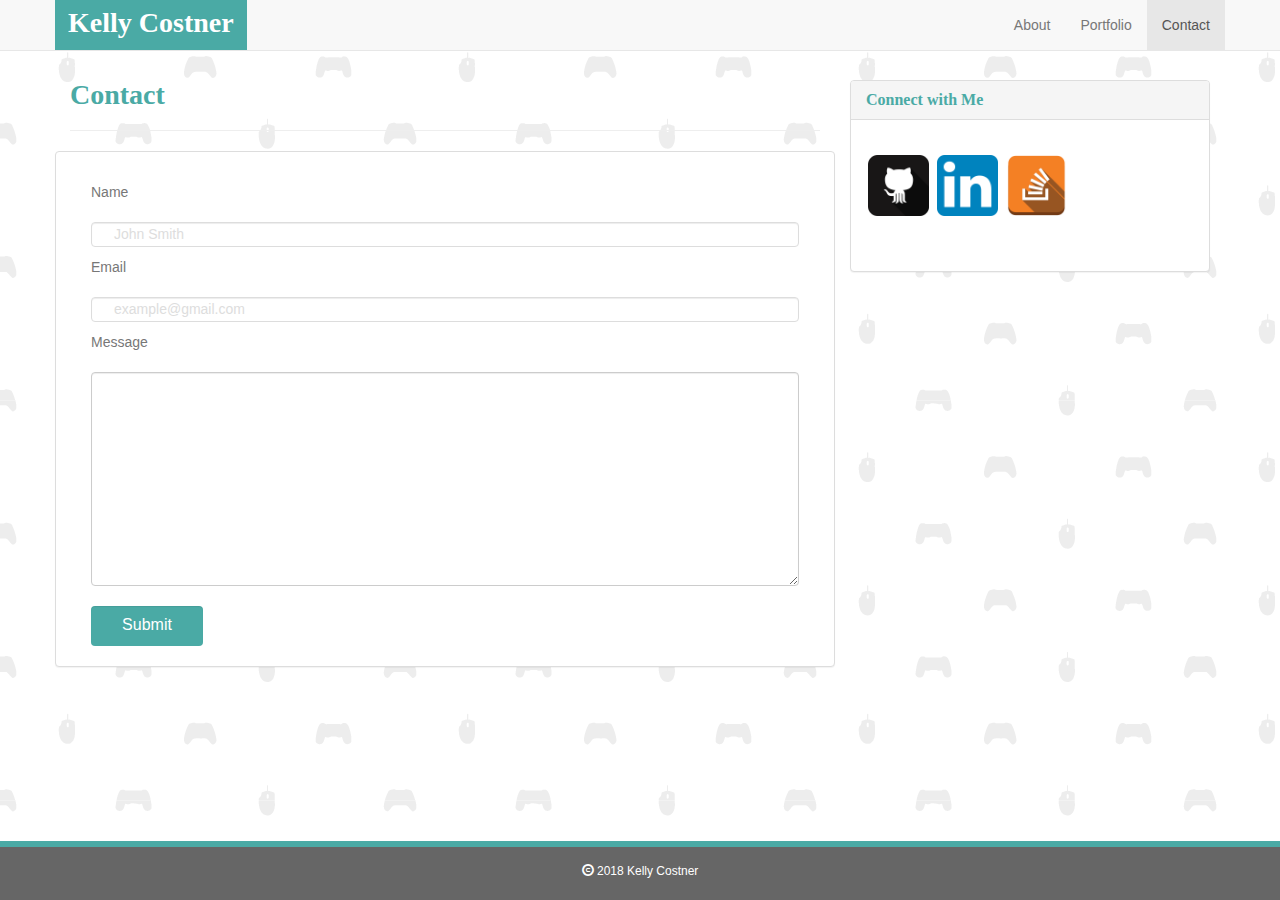
==== contact.html @ 2be56869 "getting all the files up there" ====
<!DOCTYPE html>
<html lang="en">

<head>
	<meta charset="UTF-8">
	<meta name="viewport" content="width=device-width, initial-scale=1.0">
	<meta http-equiv="X-UA-Compatible" content="ie=edge">
	<title>Kelly Costner - Bootstrap About</title>
	<!-- Bootstrap styles - use first for local, 2nd for CDN-->
	<link rel="stylesheet" href="css/bootstrap.css">
	<!-- <link rel="stylesheet" href="https://maxcdn.bootstrapcdn.com/bootstrap/3.3.7/css/bootstrap.min.css" integrity="sha384-BVYiiSIFeK1dGmJRAkycuHAHRg32OmUcww7on3RYdg4Va+PmSTsz/K68vbdEjh4u"
	 crossorigin="anonymous"> -->

	<!-- My Styles -->
	<link rel="stylesheet" href="assets/css/style.css">
	<link rel="icon" href="assets/images/profile-favicon.gif" type="image/gif">
</head>

<body>
	<nav class="navbar navbar-default navbar-fixed-top">
		<div class="container">
			<div class="navbar-header">
				<button type="button" class="navbar-toggle collapsed" data-toggle="collapse" data-target="#myNavbarCollapse" aria-expanded="false">
					<span class="sr-only">Toggle navigation</span>
					<span class="icon-bar"></span>
					<span class="icon-bar"></span>
					<span class="icon-bar"></span>
				</button>
				<a class="navbar-brand me" href="index.html">
					Kelly Costner
				</a>
			</div>
			<div class="collapse navbar-collapse" id="myNavbarCollapse">
				<ul class="nav navbar-nav navbar-right">
					<li>
						<a href="index.html">About</a>
					</li>
					<li>
						<a href="portfolio.html">Portfolio</a>
					</li>
					<li class="active">
						<a href="contact.html">Contact</a>
					</li>
				</ul>
			</div>
		</div>
	</nav>

	<div class="container">
		<div class="row">
			<div class="col-md-8">
				<div class="page-header">
					<h1>Contact</h1>
				</div>
				<div class="row">
					<div class="col-md-12 panel panel-default">
						
						<!-- <div class="myArticle"> -->

							<form class="contactForm">
								<p>Name</p>
								<input class="form-control" type="name" placeholder="John Smith">
								<p>Email</p>
								<input class="form-control" type="email" placeholder="example@gmail.com">
								<p>Message</p>
								<textarea class="form-control" name="Message" id="" cols="30" rows="10"></textarea>
								<input class="form-control" type="submit" value="Submit">
							</form>

						<!-- </div> -->
					</div>
				</div>
			</div>
			<div class="col-md-4 sidePanel">
				<div class="panel panel-default">
					<div class="panel-heading">
						<h2 class="panel-title">Connect with Me</h2>
					</div>
					<div class="panel-body">
						<a href="https://github.com/belobig" target="_blank">
							<img class="asideImg" src="assets/images/github.png">
						</a>
						<a href="https://www.linkedin.com/in/kelly-costner-68072b51/" target="_blank">
							<img class="asideImg" src="assets/images/linkedin.png">
						</a>
						<a href="https://stackoverflow.com/users/8755871/kelly-costner" target="_blank">
							<img class="asideImg" src="assets/images/stackoverflow.png">
						</a>
					</div>
				</div>
			</div>
		</div>
	</div>



	<!-- jQuery (necessary for Bootstrap's JavaScript plugins) -->
	<script src="https://ajax.googleapis.com/ajax/libs/jquery/1.11.3/jquery.min.js"></script>
	<script src="js/bootstrap.min.js"></script>
</body>

<footer class="footer">
	<div class="container">
		<p class="text-center">
			<span class="glyphicon glyphicon-copyright-mark"></span> 2018 Kelly Costner</p>
	</div>
</footer>

</html>
---- assets/css/style.css ----
/* Not all of these classes will be utilizedin this bootstrap version,
* and some are overridden by bootstrap.css */

.topContainer {
	background-color: white;
	width: 100%;
	height:72px;
	display: flex;
	justify-content: center;
	position: fixed;
	z-index: 999;
}

h1, h2, h3, h4 {
	font-family: 'Georgia', Times, 'Times New Roman', serif;
	color: #4aaaa5!important;
}

h1 {
	font-size: 2em;
	font-weight: bold;
}

h2 {
	font-size: 1.5em;
	font-weight: bold;
}

.myHeader {
	display: flex;
	width: 960px;
	background-color: white;
	z-index: 999;
	height: 72px;
	position: fixed;
}

header a {
	z-index: 999;
}

.myNav {
	display: flex;
	flex-grow: 1;
	justify-content: flex-end;

}

.myNav-ul {
	display: flex;
	align-items: center;
}

.myNav-li {
	display: flex;
	margin-left: 20px;
}

#navhr {
	position: fixed;
	top: 64px;
	width: 100%;
	border: 1px solid #dddddd;
}

a {
	text-decoration: none;
	color: inherit;
}

a:hover {
	text-decoration: underline;
}

a img:hover {
	-ms-transform: rotate(15deg);
  -webkit-transform: rotate(15deg);
  -moz-transform: rotate(15deg);
  -o-transform: rotate(15deg);
	transform: rotate(15deg);
}

body{
	font-family: 'Arial', 'Helvetica Neue', Helvetica, sans-serif;
	color: #777777;
	background: url("../images/gaming-pattern.png");
	margin-bottom: 110px;
	padding-top: 40px;
}

.me {
	color: white!important;
	background-color: #4aaaa5;
	padding: 13px;
	position: fixed;
}

.mainArea {
	width: 960px;
	flex: 1 0 auto;
	position: relative;
	top: 90px;
	margin: auto;
}

#profilepic {
	transform: rotate(-90deg);
	height: 150px;
	/* float: left; */
	margin: 50px 20px 40px 0;
	/* z-index: auto; */
}

p {
	padding: 10px;
}

.myArticle {
	width: 650px;
	background: white;
	border: 2px solid #dddddd;
	float: left;
	margin-bottom: 80px;
}

.myArticle h1 {
	color: #4aaaa5;
	padding: 20px;
}

.myAside {
	width: 270px;
	background: white;
	border: 2px solid #dddddd;
	float: right;
	text-align: center;
	padding-top: 20px;
}

.myAside h2 {
	color: #4aaaa5;
	padding-bottom: 10px;
}

.bodyHR {
	width: 95%;
	border: 1px solid #dddddd;
}

.asideHR {
	width: 80%;
	border: 1px solid #dddddd;
}

.asideImg {
	width: 65px;
	padding: 20px 2px 40px 2px;
}

.footer {
	color: white;
	font-size: 12px;
	width: 100%;
	position: fixed;
	bottom: 0;
	border-top: 6px solid #4aaaa5;
	background-color: #666666;
	padding-top: 6px;
}

.contactForm {
	margin: 20px;
	
}

.contactForm input, textarea {
	border: 1.25px solid #dddddd;
	width: 100%;
}

.contactForm p {
	padding: 10px 0 10px 0;
}

.contactForm input {
	height: 25px;
}

.contactForm input::placeholder {
	color: #dddddd;
	padding: 10px 0 10px 10px;
}

textarea {
	height: 195px;
}

input[type=submit] {
	background-color: #4aaaa5;
	border: none;
	color: white;
	text-decoration: none;
	margin: 20px 0 20px 0;
	cursor: pointer;
	width: 112px;
	font-size: 16px;
	height: 40px;
}

.appImgContainer {
	display: flex;
	flex-wrap: wrap;
	/* margin: 28px; */
}

.appIcon {
	width: 200px;
	margin: 20px 15px;
}

figcaption h2 {
	color: white!important;
	background-color: #4aaaa5;
	text-align: center;
	padding: 16px 0;
	position: relative;
	top:-115px;
	width: 200px;
	margin: auto;
}

.navbar-brand {
	z-index: 999;
	font-size: 2em;
	font-weight: bold;
	font-family: 'Georgia', Times, 'Times New Roman', serif;
}

.sidePanel {
	padding-top: 40px;
}

@media screen and (min-width: 992px) {
	.appImgContainer {
		width: 150%;
	}
}
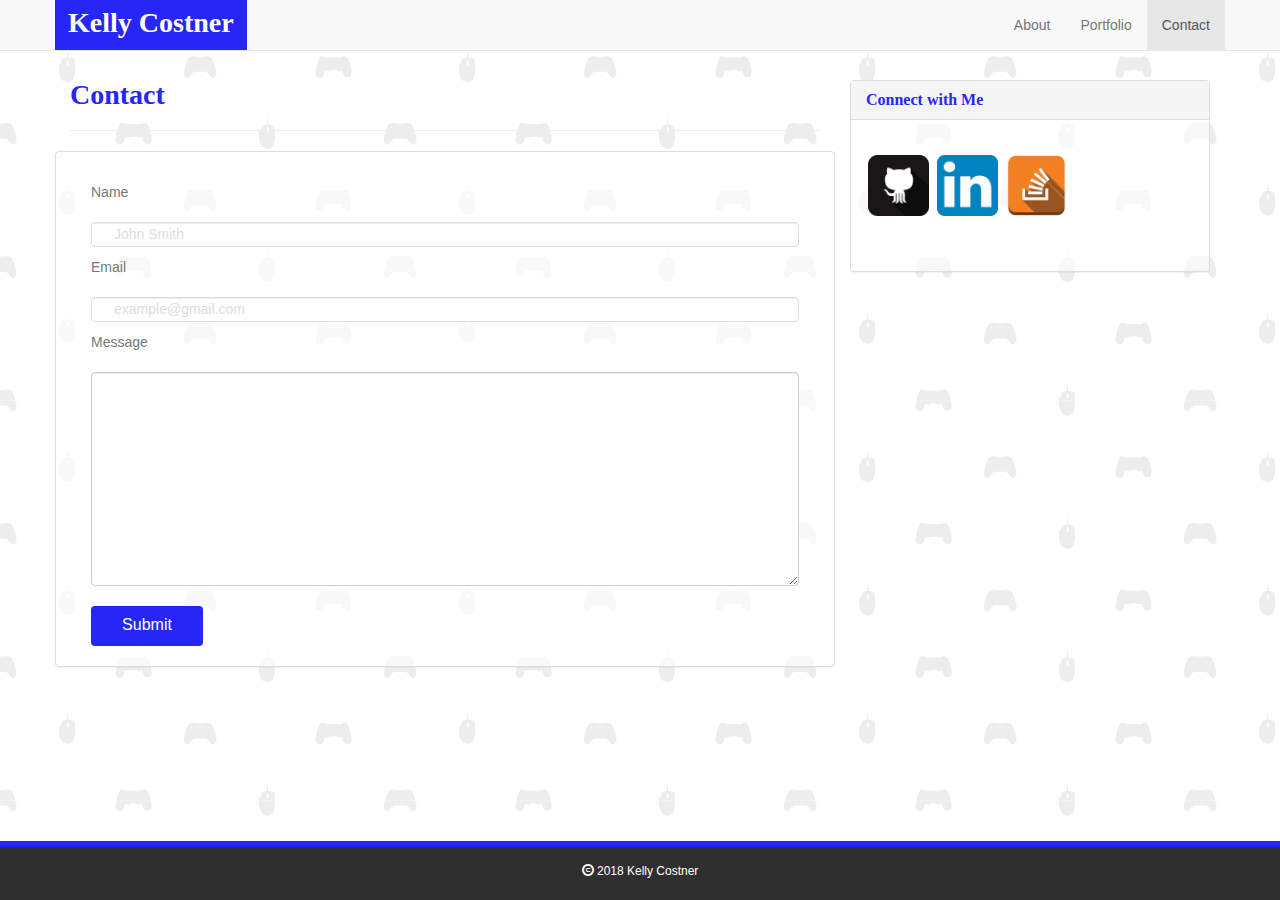
==== commit cd6f4114: "Updated colors and added link for GifFun" ====
--- a/contact.html
+++ b/contact.html
@@ -53,7 +53,7 @@
 					<h1>Contact</h1>
 				</div>
 				<div class="row">
-					<div class="col-md-12 panel panel-default">
+					<div class="col-md-12 panel panel-default myArticle">
 						
 						<!-- <div class="myArticle"> -->
 
@@ -72,7 +72,7 @@
 				</div>
 			</div>
 			<div class="col-md-4 sidePanel">
-				<div class="panel panel-default">
+				<div class="panel panel-default myArticle">
 					<div class="panel-heading">
 						<h2 class="panel-title">Connect with Me</h2>
 					</div>
--- a/assets/css/style.css
+++ b/assets/css/style.css
@@ -13,7 +13,7 @@
 
 h1, h2, h3, h4 {
 	font-family: 'Georgia', Times, 'Times New Roman', serif;
-	color: #4aaaa5!important;
+	color: #2626f7!important;
 }
 
 h1 {
@@ -90,7 +90,7 @@
 
 .me {
 	color: white!important;
-	background-color: #4aaaa5;
+	background-color: #2626f7;
 	padding: 13px;
 	position: fixed;
 }
@@ -116,15 +116,11 @@
 }
 
 .myArticle {
-	width: 650px;
-	background: white;
-	border: 2px solid #dddddd;
-	float: left;
-	margin-bottom: 80px;
+	background: rgba(255, 255, 255, 0.6);
 }
 
 .myArticle h1 {
-	color: #4aaaa5;
+	color: #2626f7;
 	padding: 20px;
 }
 
@@ -138,7 +134,7 @@
 }
 
 .myAside h2 {
-	color: #4aaaa5;
+	color: #2626f7;
 	padding-bottom: 10px;
 }
 
@@ -163,8 +159,8 @@
 	width: 100%;
 	position: fixed;
 	bottom: 0;
-	border-top: 6px solid #4aaaa5;
-	background-color: #666666;
+	border-top: 6px solid #2626f7;
+	background-color: #302f2f;
 	padding-top: 6px;
 }
 
@@ -196,7 +192,7 @@
 }
 
 input[type=submit] {
-	background-color: #4aaaa5;
+	background-color: #2626f7;
 	border: none;
 	color: white;
 	text-decoration: none;
@@ -220,7 +216,7 @@
 
 figcaption h2 {
 	color: white!important;
-	background-color: #4aaaa5;
+	background-color: #2626f7;
 	text-align: center;
 	padding: 16px 0;
 	position: relative;
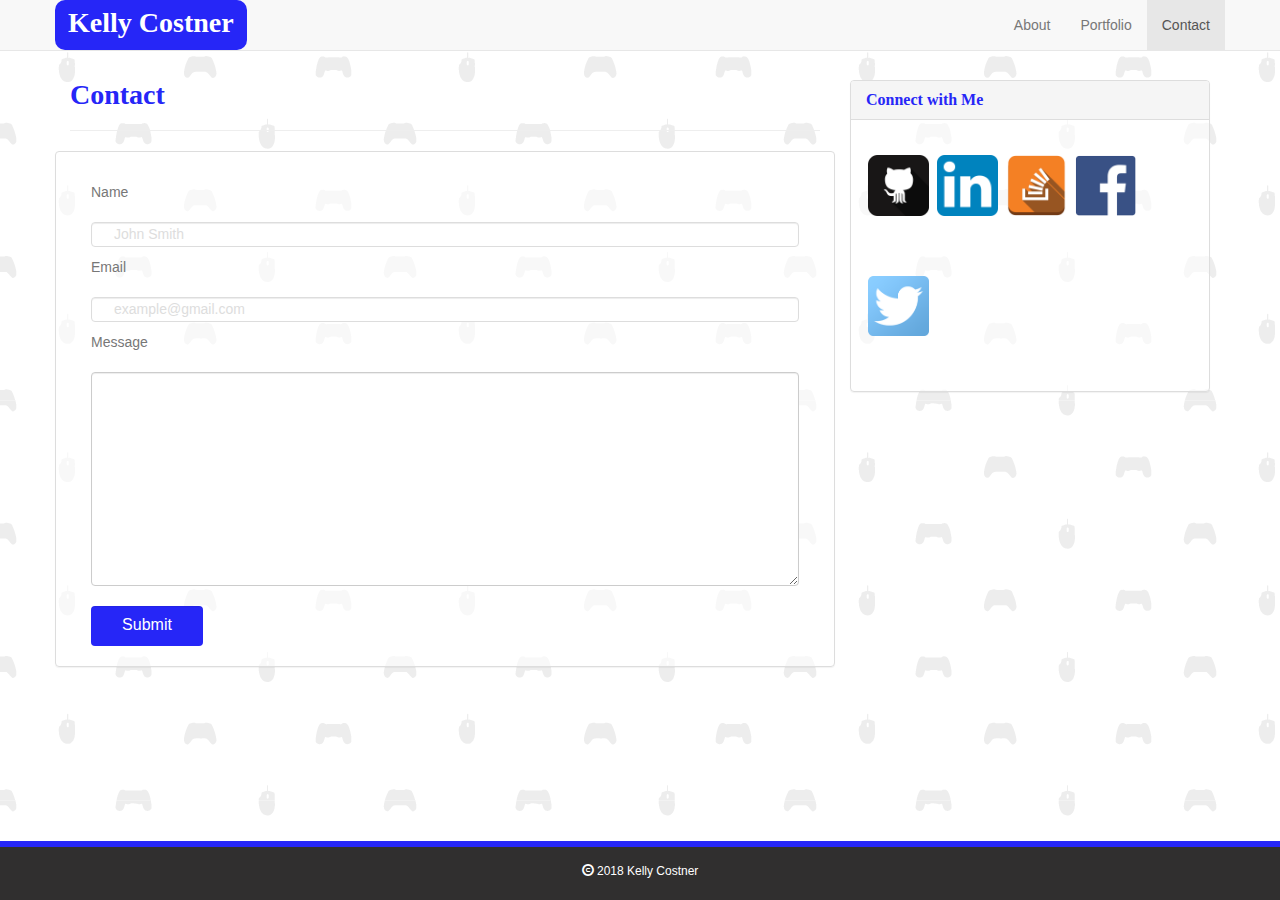
==== commit 6b90ec73: "Added fb and twitter links, new styling" ====
--- a/contact.html
+++ b/contact.html
@@ -86,6 +86,12 @@
 						<a href="https://stackoverflow.com/users/8755871/kelly-costner" target="_blank">
 							<img class="asideImg" src="assets/images/stackoverflow.png">
 						</a>
+						<a href="https://www.facebook.com/belobig" target="_blank">
+							<img class="asideImg" src="assets/images/facebook.png">
+						</a>
+						<a href="https://twitter.com/belobig" target="_blank">
+							<img class="asideImg" src="assets/images/twitter.png">
+						</a>
 					</div>
 				</div>
 			</div>
--- a/assets/css/style.css
+++ b/assets/css/style.css
@@ -70,6 +70,7 @@
 
 a:hover {
 	text-decoration: underline;
+	color: black;
 }
 
 a img:hover {
@@ -78,6 +79,7 @@
   -moz-transform: rotate(15deg);
   -o-transform: rotate(15deg);
 	transform: rotate(15deg);
+	transition: 1000ms;
 }
 
 body{
@@ -93,6 +95,11 @@
 	background-color: #2626f7;
 	padding: 13px;
 	position: fixed;
+	border-radius: 10px;
+}
+
+.me:hover {
+	color: black!important;
 }
 
 .mainArea {
@@ -212,6 +219,7 @@
 .appIcon {
 	width: 200px;
 	margin: 20px 15px;
+	border-radius: 10px;
 }
 
 figcaption h2 {
@@ -225,6 +233,12 @@
 	margin: auto;
 }
 
+figcaption h2:hover {
+	background-color: rgba(38, 38, 247, 0.8);
+	border-radius: 10px;
+	transition: 1000ms;
+}
+
 .navbar-brand {
 	z-index: 999;
 	font-size: 2em;
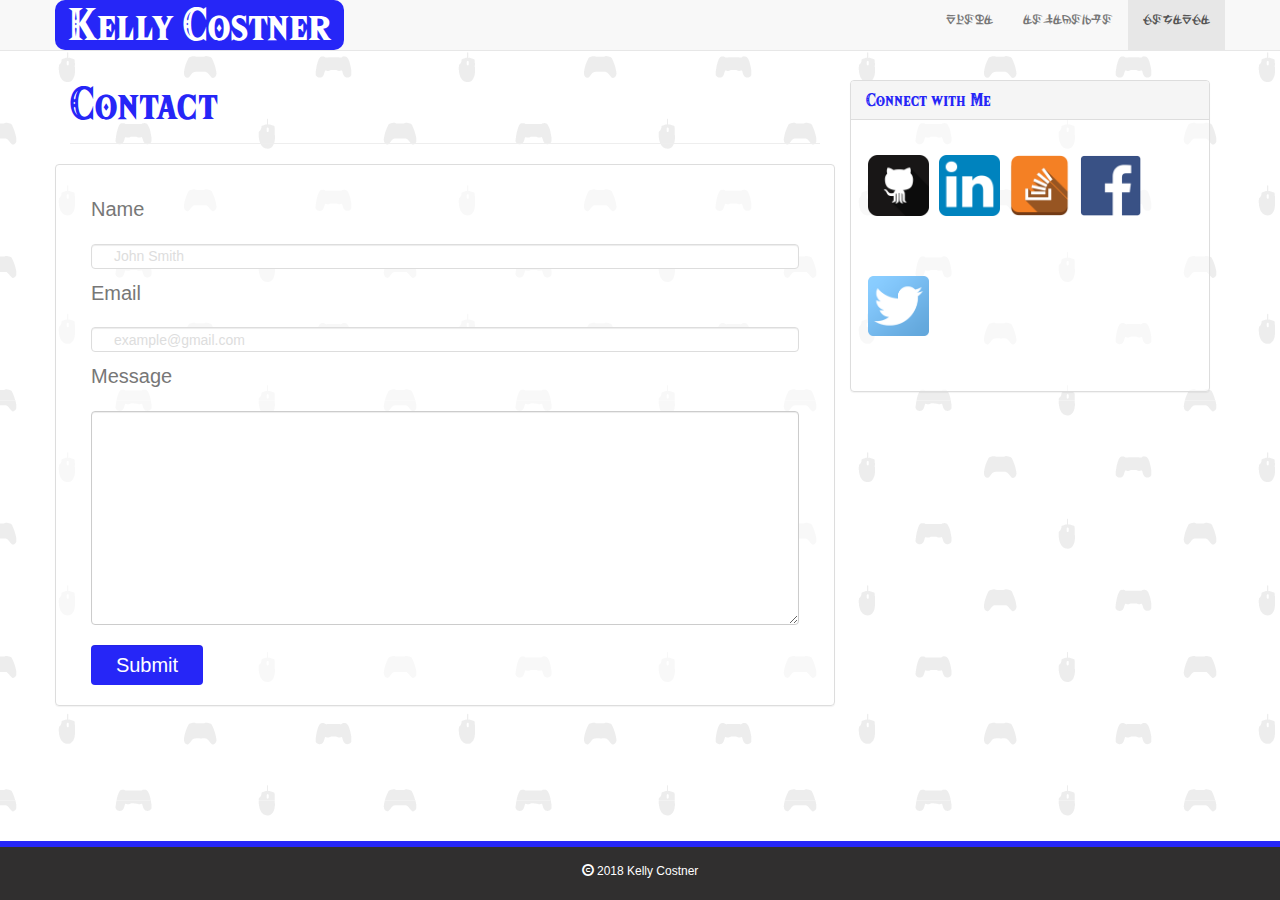
==== commit dd10a9bb: "more styling upgrades" ====
--- a/contact.html
+++ b/contact.html
@@ -31,7 +31,7 @@
 				</a>
 			</div>
 			<div class="collapse navbar-collapse" id="myNavbarCollapse">
-				<ul class="nav navbar-nav navbar-right">
+				<ul class="nav navbar-nav navbar-right ancient">
 					<li>
 						<a href="index.html">About</a>
 					</li>
--- a/assets/css/style.css
+++ b/assets/css/style.css
@@ -1,6 +1,21 @@
 /* Not all of these classes will be utilizedin this bootstrap version,
 * and some are overridden by bootstrap.css */
 
+@font-face {
+	font-family: Hylia;
+	src: url(fonts/hylia_serif_beta-regular.otf);
+}
+
+@font-face {
+	font-family: HylianSymbols;
+	src: url(fonts/hylian-symbols.ttf);
+}
+
+@font-face {
+	font-family: AncientHylian;
+	src: url(fonts/ss-ancient-hylian.ttf);
+}
+
 .topContainer {
 	background-color: white;
 	width: 100%;
@@ -12,18 +27,18 @@
 }
 
 h1, h2, h3, h4 {
-	font-family: 'Georgia', Times, 'Times New Roman', serif;
+	font-family: 'Hylia', 'Georgia', Times, 'Times New Roman', serif;
 	color: #2626f7!important;
 }
 
 h1 {
 	font-size: 2em;
-	font-weight: bold;
+	/* font-weight: bold; */
 }
 
 h2 {
 	font-size: 1.5em;
-	font-weight: bold;
+	/* font-weight: bold; */
 }
 
 .myHeader {
@@ -85,9 +100,20 @@
 body{
 	font-family: 'Arial', 'Helvetica Neue', Helvetica, sans-serif;
 	color: #777777;
+	font-size: 20px;
 	background: url("../images/gaming-pattern.png");
 	margin-bottom: 110px;
 	padding-top: 40px;
+}
+
+.ancient {
+	font-family: 'AncientHylian', 'Arial', 'Helvetica Neue', Helvetica, sans-serif;
+	font-size: 13px;
+}
+
+.ancient:hover {
+	font-family: 'Arial', 'Helvetica Neue', Helvetica, sans-serif;
+	font-size: 20px;
 }
 
 .me {
@@ -206,7 +232,7 @@
 	margin: 20px 0 20px 0;
 	cursor: pointer;
 	width: 112px;
-	font-size: 16px;
+	font-size: 20px;
 	height: 40px;
 }
 
@@ -242,8 +268,8 @@
 .navbar-brand {
 	z-index: 999;
 	font-size: 2em;
-	font-weight: bold;
-	font-family: 'Georgia', Times, 'Times New Roman', serif;
+	/* font-weight: bold; */
+	font-family: 'Hylia', 'Georgia', Times, 'Times New Roman', serif;
 }
 
 .sidePanel {
